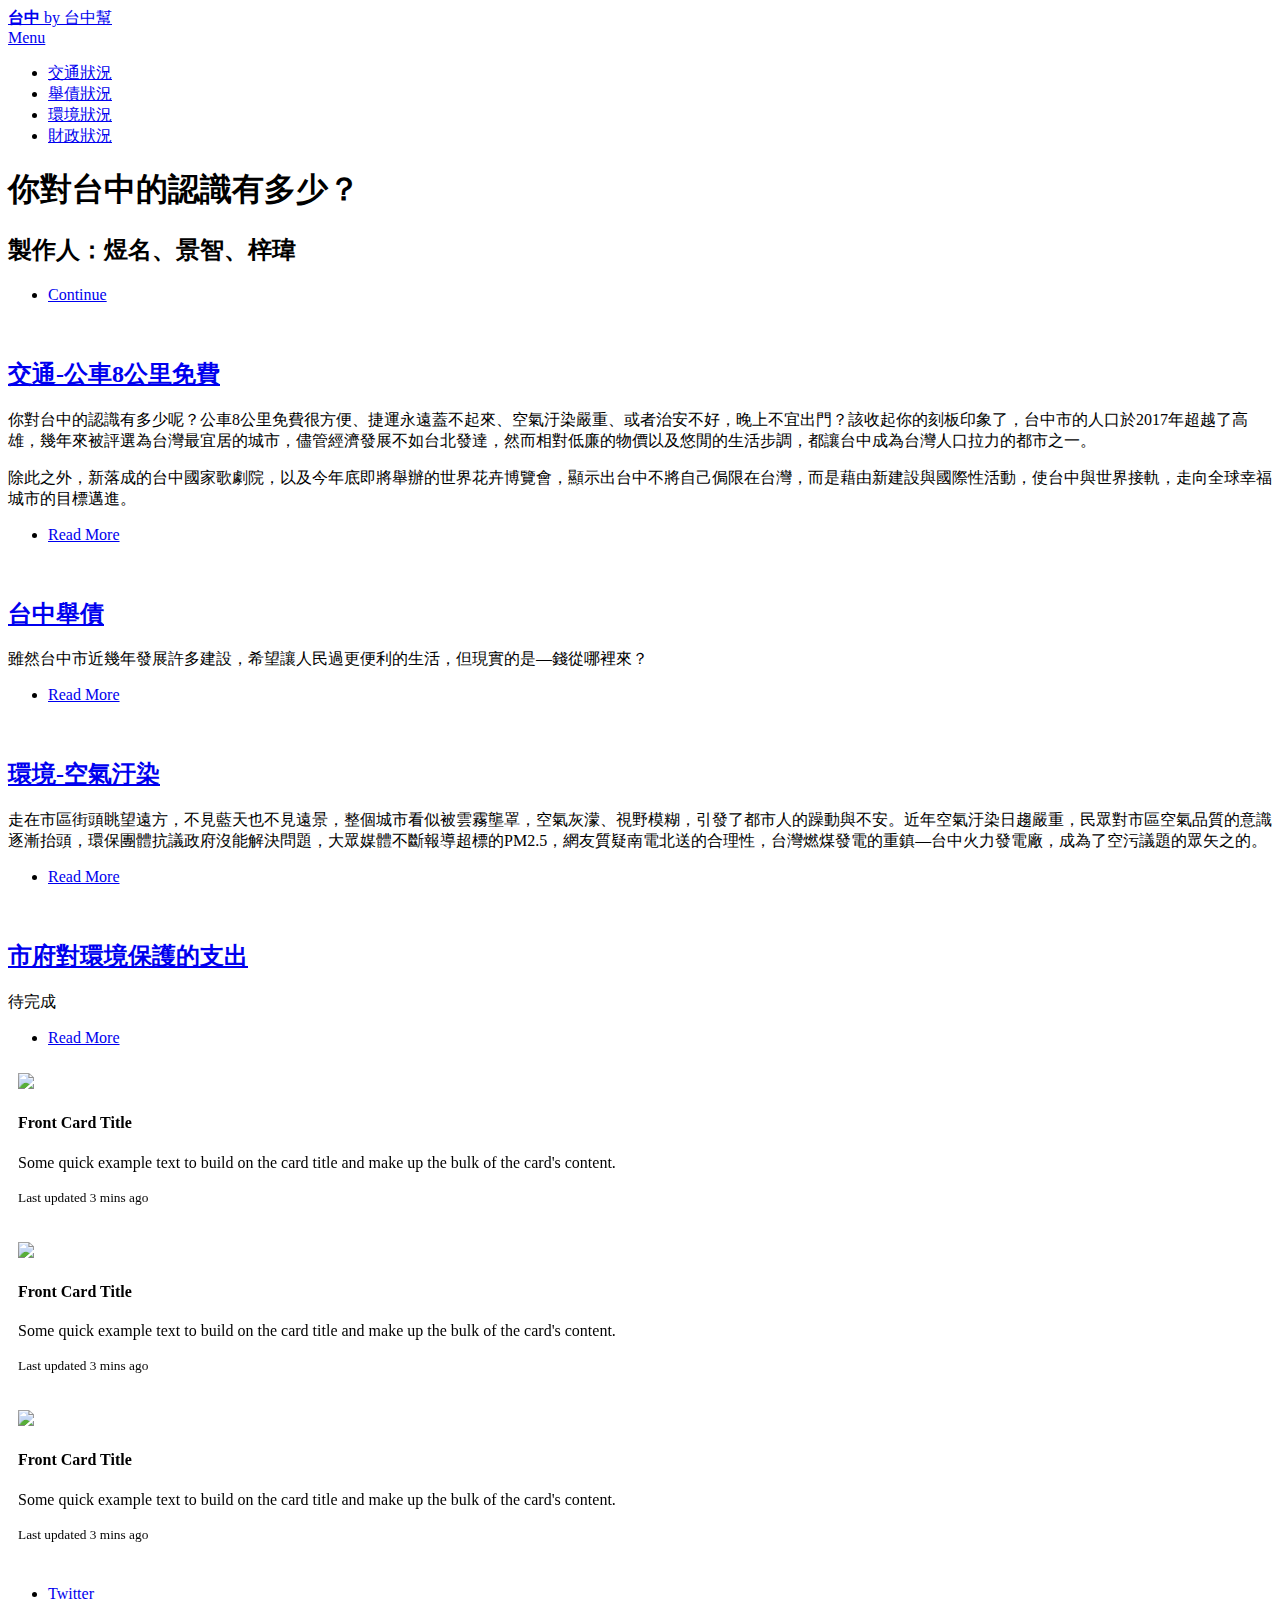
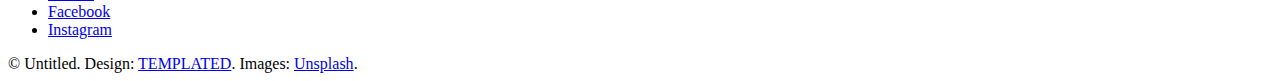
==== index.html @ e521bea5 "新增圖片" ====
<!DOCTYPE HTML>
<!--
	Binary by TEMPLATED
	templated.co @templatedco
	Released for free under the Creative Commons Attribution 3.0 license (templated.co/license)
-->
<html>
	<head>
		<!-- Global site tag (gtag.js) - Google Analytics -->
		<script async src="https://www.googletagmanager.com/gtag/js?id=UA-119748230-1"></script>
		<script>
		  window.dataLayer = window.dataLayer || [];
		  function gtag(){dataLayer.push(arguments);}
		  gtag('js', new Date());

		  gtag('config', 'UA-119748230-1');
		</script>


<!--引入bootstrap-->
<link rel="stylesheet" href="https://stackpath.bootstrapcdn.com/bootstrap/4.1.1/css/bootstrap.min.css" integrity="sha384-WskhaSGFgHYWDcbwN70/dfYBj47jz9qbsMId/iRN3ewGhXQFZCSftd1LZCfmhktB" crossorigin="anonymous">

<!--add the responsive viewport meta tag-->
<meta name="viewport" content="width=device-width, initial-scale=1, shrink-to-fit=no">
<!--flip card css-->
<style>
.card {
  margin: 10px 10px;
}

/* Flip Cards CSS */
.card-container {
  display: grid;
  perspective: 700px;
}

.card-flip {
  display: grid;
  grid-template: 1fr / 1fr;
  grid-template-areas: "frontAndBack";
  transform-style: preserve-3d;
  transition: all 0.7s ease;
}

.card-flip div {
  backface-visibility: hidden;
  transform-style: preserve-3d;
}

.front {
  grid-area: frontAndBack;
}

.back {
  grid-area: frontAndBack;
  transform: rotateY(-180deg);
}

.card-container:hover .card-flip {
  transform: rotateY(180deg);
}
</style>

		<title>經濟部落客-台中</title>
		<meta charset="utf-8" />
		<meta name="viewport" content="width=device-width, initial-scale=1" />
		<link rel="stylesheet" href="assets/css/main.css" />
	</head>
	<body>

		<!-- Header -->
			<header id="header">
				<a href="index.html" class="logo"><strong>台中</strong> by 台中幫</a>
				<nav>
					<a href="#menu">Menu</a>
				</nav>
			</header>

		<!-- Nav -->
			<nav id="menu">
				<ul class="links">
					<li><a href="https://chnejohnson.github.io/templated-binary/generic.html">交通狀況</a></li>
					<li><a href="https://chnejohnson.github.io/templated-binary/generic2.html">舉債狀況</a></li>
					<li><a href="https://chnejohnson.github.io/templated-binary/generic3.html">環境狀況</a></li>
						<li><a href="https://chnejohnson.github.io/templated-binary/generic3.html">財政狀況</a></li>
				</ul>
			</nav>

		<!-- Banner -->
			<section id="banner">
				<div class="inner">
					<h1>你對台中的認識有多少？</h1>
					<h2>製作人：煜名、景智、梓瑋</h2>
					<ul class="actions">
						<li><a href="#one" class="button alt scrolly big">Continue</a></li>
					</ul>
				</div>
			</section>




		<!-- One -->
			<article id="one" class="post style1">
				<div class="image">
					<img src="images/pic14.jpg" alt="" data-position="75% center" />
				</div>
				<div class="content">
					<div class="inner">
						<header>
							<h2><a href="generic.html">交通-公車8公里免費</a></h2>

						</header>
						<!--首頁概要文字  -->
<p>你對台中的認識有多少呢？公車8公里免費很方便、捷運永遠蓋不起來、空氣汙染嚴重、或者治安不好，晚上不宜出門？該收起你的刻板印象了，台中市的人口於2017年超越了高雄，幾年來被評選為台灣最宜居的城市，儘管經濟發展不如台北發達，然而相對低廉的物價以及悠閒的生活步調，都讓台中成為台灣人口拉力的都市之一。
</p>
<p>除此之外，新落成的台中國家歌劇院，以及今年底即將舉辦的世界花卉博覽會，顯示出台中不將自己侷限在台灣，而是藉由新建設與國際性活動，使台中與世界接軌，走向全球幸福城市的目標邁進。
</p>
						<ul class="actions">
							<li><a href="generic.html" class="button alt">Read More</a></li>
						</ul>
					</div>
					<div class="postnav">
						<a href="#" class="prev disabled"><span class="icon fa-chevron-up"></span></a>
						<a href="#two" class="scrolly next"><span class="icon fa-chevron-down"></span></a>
					</div>
				</div>
			</article>

		<!-- Two -->
			<article id="two" class="post invert style1 alt">
				<div class="image">
					<img src="images/pic13.jpg" alt="" data-position="10% center" />
				</div>
				<div class="content">
					<div class="inner">
						<header>
							<h2><a href="generic2.html">台中舉債</a></h2>

						</header>
						<p>雖然台中市近幾年發展許多建設，希望讓人民過更便利的生活，但現實的是—錢從哪裡來？</p>
						<ul class="actions">
							<li><a href="generic2.html" class="button alt">Read More</a></li>
						</ul>
					</div>
					<div class="postnav">
						<a href="#one" class="scrolly prev"><span class="icon fa-chevron-up"></span></a>
						<a href="#three" class="scrolly next"><span class="icon fa-chevron-down"></span></a>
					</div>
				</div>
			</article>

		<!-- Three -->
			<article id="three" class="post style2">
				<div class="image">
					<img src="images/空氣汙染.jpg" alt="" data-position="80% center" />
				</div>
				<div class="content">
					<div class="inner">
						<header>
							<h2><a href="generic3.html">環境-空氣汙染</a></h2>

						</header>
						<p>走在市區街頭眺望遠方，不見藍天也不見遠景，整個城市看似被雲霧壟罩，空氣灰濛、視野模糊，引發了都市人的躁動與不安。近年空氣汙染日趨嚴重，民眾對市區空氣品質的意識逐漸抬頭，環保團體抗議政府沒能解決問題，大眾媒體不斷報導超標的PM2.5，網友質疑南電北送的合理性，台灣燃煤發電的重鎮—台中火力發電廠，成為了空污議題的眾矢之的。</p>
						<ul class="actions">
							<li><a href="generic3.html" class="button alt">Read More</a></li>
						</ul>
					</div>
					<div class="postnav">
						<a href="#two" class="scrolly prev"><span class="icon fa-chevron-up"></span></a>
						<a href="#four" class="scrolly next"><span class="icon fa-chevron-down"></span></a>
					</div>
				</div>
			</article>

			<!-- Four -->
			<article id="four" class="post invert style2 alt">
				<div class="image">
					<img src="images/pic14.jpg" alt="" data-position="60% center" />
				</div>
				<div class="content">
					<div class="inner">
						<header>
							<h2><a href="generic4.html">市府對環境保護的支出</a></h2>

						</header>
						<p>待完成</p>
						<ul class="actions">
							<li><a href="generic4.html" class="button alt">Read More</a></li>
						</ul>
					</div>
					<div class="postnav">
						<a href="#three" class="scrolly prev"><span class="icon fa-chevron-up"></span></a>
						<a href="#five" class="scrolly next"><span class="icon fa-chevron-down"></span></a>
					</div>
				</div>
			</article>

			<!--flip card-->
			<div class="container">
			  <div class="row">
			   <!-- Card 2A -->
			     <div class="col-md-4 card-container";>
			       <div class="card-flip">
			        <!-- Card 2 Front -->
			        <div class="card front">
			          <img src="https://nikonrumors.com/wp-content/uploads/2014/03/Nikon-1-V3-sample-photo.jpg" class="card-img-top img-fluid">
			          <div class="card-block">
			            <h4 class="card-title">Front Card Title</h4>
			            <p class="card-text">Some quick example text to build on the card title and make up the bulk of the card's content.</p>
			            <p class="card-text"><small class="text-muted">Last updated 3 mins ago</small></p>
			          </div>
			        </div>
			        <!-- End Card 2 Front -->

			        <!-- Card 2 Back -->
			        <div class="card back">
			          <div class="card-header">
			            Featured
			          </div>
			          <div class="card-block">
			            <h4 class="card-title">Special title treatment</h4>
			            <p class="card-text">With supporting text below as a natural lead-in to additional content.</p>
			          </div>
			        </div>
			        <!-- End Card 2 Back -->
			      </div>
			    </div>
					<!-- End Card 2A -->
					<!-- Card 2B -->
 			     <div class="col-md-4 card-container">
 			       <div class="card-flip">
 			        <!-- Card 2 Front -->
 			        <div class="card front">
 			          <img src="https://nikonrumors.com/wp-content/uploads/2014/03/Nikon-1-V3-sample-photo.jpg" class="card-img-top img-fluid">
 			          <div class="card-block">
 			            <h4 class="card-title">Front Card Title</h4>
 			            <p class="card-text">Some quick example text to build on the card title and make up the bulk of the card's content.</p>
 			            <p class="card-text"><small class="text-muted">Last updated 3 mins ago</small></p>
 			          </div>
 			        </div>
 			        <!-- End Card 2 Front -->

 			        <!-- Card 2 Back -->
 			        <div class="card back">
 			          <div class="card-header">
 			            Featured
 			          </div>
 			          <div class="card-block">
 			            <h4 class="card-title">Special title treatment</h4>
 			            <p class="card-text">With supporting text below as a natural lead-in to additional content.</p>
 			          </div>
 			        </div>
 			        <!-- End Card 2 Back -->
 			      </div>
 			    </div>
 					<!-- End Card 2B -->
					<!-- Card 2C -->
 			     <div class="col-md-4 card-container">
 			       <div class="card-flip">
 			        <!-- Card 2C Front -->
 			        <div class="card front">
 			          <img src="https://nikonrumors.com/wp-content/uploads/2014/03/Nikon-1-V3-sample-photo.jpg" class="card-img-top img-fluid">
 			          <div class="card-block">
 			            <h4 class="card-title">Front Card Title</h4>
 			            <p class="card-text">Some quick example text to build on the card title and make up the bulk of the card's content.</p>
 			            <p class="card-text"><small class="text-muted">Last updated 3 mins ago</small></p>
 			          </div>
 			        </div>
 			        <!-- End Card 2C Front -->

 			        <!-- Card 2C Back -->
 			        <div class="card back">
 			          <div class="card-header">
 			            Featured
 			          </div>
 			          <div class="card-block">
 			            <h4 class="card-title">Special title treatment</h4>
 			            <p class="card-text">With supporting text below as a natural lead-in to additional content.</p>
 			          </div>
 			        </div>
 			        <!-- End Card 2C Back -->
 			      </div>
 			    </div>
 					<!-- End Card 2C -->
				</div>
			</div>
		<!-- Footer -->
			<footer id="footer">
				<ul class="icons">
					<li><a href="#" class="icon fa-twitter"><span class="label">Twitter</span></a></li>
					<li><a href="#" class="icon fa-facebook"><span class="label">Facebook</span></a></li>
					<li><a href="#" class="icon fa-instagram"><span class="label">Instagram</span></a></li>
				</ul>
				<div class="copyright">
					&copy; Untitled. Design: <a href="https://templated.co">TEMPLATED</a>. Images: <a href="https://unsplash.com">Unsplash</a>.
				</div>
			</footer>

		<!-- Scripts -->
			<script src="assets/js/jquery.min.js"></script>
			<script src="assets/js/jquery.scrolly.min.js"></script>
			<script src="assets/js/skel.min.js"></script>
			<script src="assets/js/util.js"></script>
			<script src="assets/js/main.js"></script>

<!--引入bootstrap-->
<script src="https://code.jquery.com/jquery-3.2.1.slim.min.js" integrity="sha384-KJ3o2DKtIkvYIK3UENzmM7KCkRr/rE9/Qpg6aAZGJwFDMVNA/GpGFF93hXpG5KkN" crossorigin="anonymous"></script>
<script src="https://cdnjs.cloudflare.com/ajax/libs/popper.js/1.12.9/umd/popper.min.js" integrity="sha384-ApNbgh9B+Y1QKtv3Rn7W3mgPxhU9K/ScQsAP7hUibX39j7fakFPskvXusvfa0b4Q" crossorigin="anonymous"></script>
<script src="https://maxcdn.bootstrapcdn.com/bootstrap/4.0.0/js/bootstrap.min.js" integrity="sha384-JZR6Spejh4U02d8jOt6vLEHfe/JQGiRRSQQxSfFWpi1MquVdAyjUar5+76PVCmYl" crossorigin="anonymous"></script>


	</body>
</html>
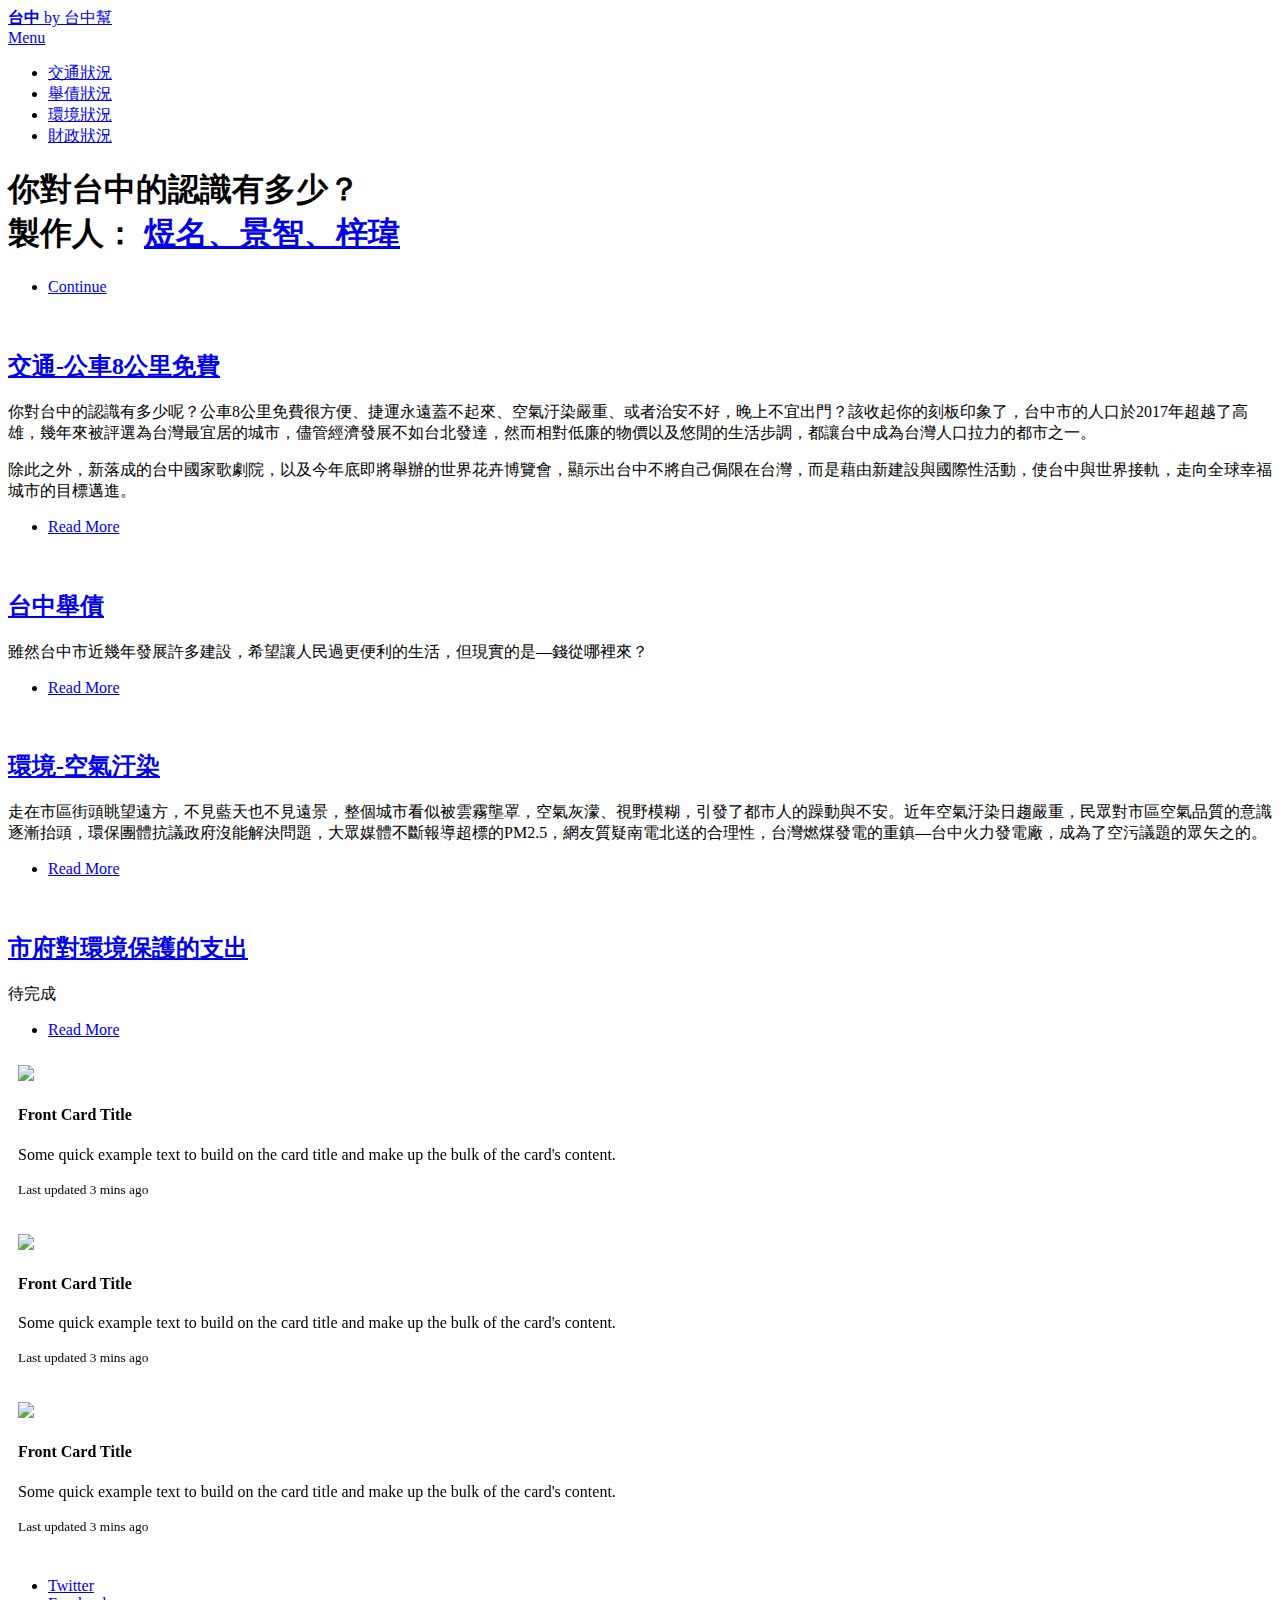
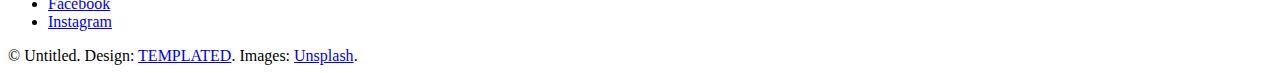
==== commit 701f7738: "Revert "新增圖片"" ====
--- a/index.html
+++ b/index.html
@@ -60,7 +60,6 @@
   transform: rotateY(180deg);
 }
 </style>
-
 		<title>經濟部落客-台中</title>
 		<meta charset="utf-8" />
 		<meta name="viewport" content="width=device-width, initial-scale=1" />
@@ -89,8 +88,8 @@
 		<!-- Banner -->
 			<section id="banner">
 				<div class="inner">
-					<h1>你對台中的認識有多少？</h1>
-					<h2>製作人：煜名、景智、梓瑋</h2>
+					<h1>你對台中的認識有多少？</br>
+					製作人： <a href="https://www.facebook.com/ntpueconblogcompetition/">煜名、景智、梓瑋</a></h1>
 					<ul class="actions">
 						<li><a href="#one" class="button alt scrolly big">Continue</a></li>
 					</ul>
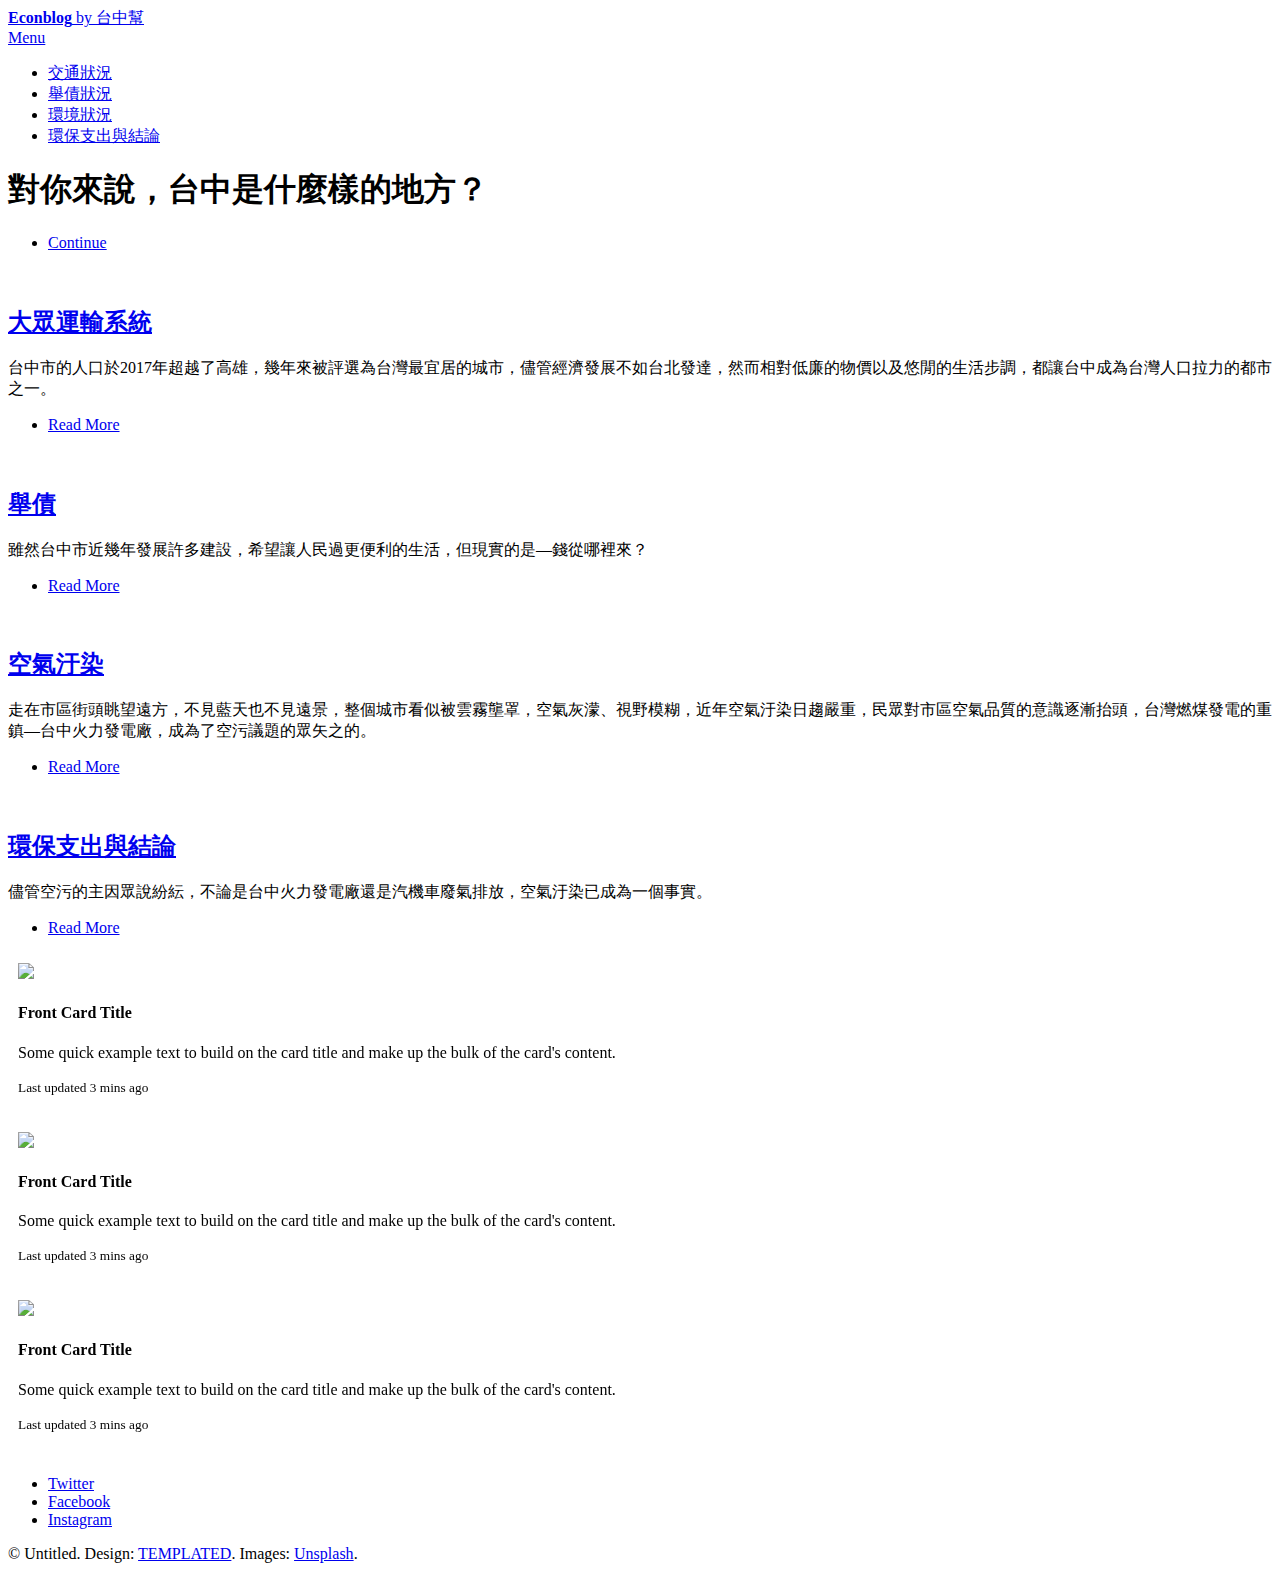
==== commit 94aefac3: "5/30" ====
--- a/index.html
+++ b/index.html
@@ -60,7 +60,7 @@
   transform: rotateY(180deg);
 }
 </style>
-		<title>經濟部落客-台中</title>
+		<title>經濟部落客競賽-台中</title>
 		<meta charset="utf-8" />
 		<meta name="viewport" content="width=device-width, initial-scale=1" />
 		<link rel="stylesheet" href="assets/css/main.css" />
@@ -69,7 +69,7 @@
 
 		<!-- Header -->
 			<header id="header">
-				<a href="index.html" class="logo"><strong>台中</strong> by 台中幫</a>
+				<a href="index.html" class="logo"><strong>Econblog</strong> by 台中幫</a>
 				<nav>
 					<a href="#menu">Menu</a>
 				</nav>
@@ -81,15 +81,14 @@
 					<li><a href="https://chnejohnson.github.io/templated-binary/generic.html">交通狀況</a></li>
 					<li><a href="https://chnejohnson.github.io/templated-binary/generic2.html">舉債狀況</a></li>
 					<li><a href="https://chnejohnson.github.io/templated-binary/generic3.html">環境狀況</a></li>
-						<li><a href="https://chnejohnson.github.io/templated-binary/generic3.html">財政狀況</a></li>
+						<li><a href="https://chnejohnson.github.io/templated-binary/generic4.html">環保支出與結論</a></li>
 				</ul>
 			</nav>
 
 		<!-- Banner -->
 			<section id="banner">
 				<div class="inner">
-					<h1>你對台中的認識有多少？</br>
-					製作人： <a href="https://www.facebook.com/ntpueconblogcompetition/">煜名、景智、梓瑋</a></h1>
+					<h1>對你來說，台中是什麼樣的地方？</h1>
 					<ul class="actions">
 						<li><a href="#one" class="button alt scrolly big">Continue</a></li>
 					</ul>
@@ -102,19 +101,18 @@
 		<!-- One -->
 			<article id="one" class="post style1">
 				<div class="image">
-					<img src="images/pic14.jpg" alt="" data-position="75% center" />
+					<img src="images/BRT首頁2.jpg" alt="" data-position="75% center" />
 				</div>
 				<div class="content">
 					<div class="inner">
 						<header>
-							<h2><a href="generic.html">交通-公車8公里免費</a></h2>
+							<h2><a href="generic.html">大眾運輸系統</a></h2>
 
 						</header>
 						<!--首頁概要文字  -->
-<p>你對台中的認識有多少呢？公車8公里免費很方便、捷運永遠蓋不起來、空氣汙染嚴重、或者治安不好，晚上不宜出門？該收起你的刻板印象了，台中市的人口於2017年超越了高雄，幾年來被評選為台灣最宜居的城市，儘管經濟發展不如台北發達，然而相對低廉的物價以及悠閒的生活步調，都讓台中成為台灣人口拉力的都市之一。
+<p>台中市的人口於2017年超越了高雄，幾年來被評選為台灣最宜居的城市，儘管經濟發展不如台北發達，然而相對低廉的物價以及悠閒的生活步調，都讓台中成為台灣人口拉力的都市之一。
 </p>
-<p>除此之外，新落成的台中國家歌劇院，以及今年底即將舉辦的世界花卉博覽會，顯示出台中不將自己侷限在台灣，而是藉由新建設與國際性活動，使台中與世界接軌，走向全球幸福城市的目標邁進。
-</p>
+
 						<ul class="actions">
 							<li><a href="generic.html" class="button alt">Read More</a></li>
 						</ul>
@@ -129,12 +127,12 @@
 		<!-- Two -->
 			<article id="two" class="post invert style1 alt">
 				<div class="image">
-					<img src="images/pic13.jpg" alt="" data-position="10% center" />
+					<img src="images/市府.jpg" alt="" data-position="10% center" />
 				</div>
 				<div class="content">
 					<div class="inner">
 						<header>
-							<h2><a href="generic2.html">台中舉債</a></h2>
+							<h2><a href="generic2.html">舉債</a></h2>
 
 						</header>
 						<p>雖然台中市近幾年發展許多建設，希望讓人民過更便利的生活，但現實的是—錢從哪裡來？</p>
@@ -157,10 +155,10 @@
 				<div class="content">
 					<div class="inner">
 						<header>
-							<h2><a href="generic3.html">環境-空氣汙染</a></h2>
+							<h2><a href="generic3.html">空氣汙染</a></h2>
 
 						</header>
-						<p>走在市區街頭眺望遠方，不見藍天也不見遠景，整個城市看似被雲霧壟罩，空氣灰濛、視野模糊，引發了都市人的躁動與不安。近年空氣汙染日趨嚴重，民眾對市區空氣品質的意識逐漸抬頭，環保團體抗議政府沒能解決問題，大眾媒體不斷報導超標的PM2.5，網友質疑南電北送的合理性，台灣燃煤發電的重鎮—台中火力發電廠，成為了空污議題的眾矢之的。</p>
+						<p>走在市區街頭眺望遠方，不見藍天也不見遠景，整個城市看似被雲霧壟罩，空氣灰濛、視野模糊，近年空氣汙染日趨嚴重，民眾對市區空氣品質的意識逐漸抬頭，台灣燃煤發電的重鎮—台中火力發電廠，成為了空污議題的眾矢之的。</p>
 						<ul class="actions">
 							<li><a href="generic3.html" class="button alt">Read More</a></li>
 						</ul>
@@ -175,15 +173,15 @@
 			<!-- Four -->
 			<article id="four" class="post invert style2 alt">
 				<div class="image">
-					<img src="images/pic14.jpg" alt="" data-position="60% center" />
+					<img src="images/柳川2.jpg" alt="" data-position="60% center" />
 				</div>
 				<div class="content">
 					<div class="inner">
 						<header>
-							<h2><a href="generic4.html">市府對環境保護的支出</a></h2>
+							<h2><a href="generic4.html">環保支出與結論</a></h2>
 
 						</header>
-						<p>待完成</p>
+						<p>儘管空污的主因眾說紛紜，不論是台中火力發電廠還是汽機車廢氣排放，空氣汙染已成為一個事實。</p>
 						<ul class="actions">
 							<li><a href="generic4.html" class="button alt">Read More</a></li>
 						</ul>
@@ -287,9 +285,9 @@
 		<!-- Footer -->
 			<footer id="footer">
 				<ul class="icons">
-					<li><a href="#" class="icon fa-twitter"><span class="label">Twitter</span></a></li>
-					<li><a href="#" class="icon fa-facebook"><span class="label">Facebook</span></a></li>
-					<li><a href="#" class="icon fa-instagram"><span class="label">Instagram</span></a></li>
+					<li><a href="https://www.facebook.com/ntpueconblogcompetition/" class="icon fa-twitter"><span class="label">Twitter</span></a></li>
+					<li><a href="https://www.facebook.com/ntpueconblogcompetition/" class="icon fa-facebook"><span class="label">Facebook</span></a></li>
+					<li><a href="https://www.facebook.com/ntpueconblogcompetition/" class="icon fa-instagram"><span class="label">Instagram</span></a></li>
 				</ul>
 				<div class="copyright">
 					&copy; Untitled. Design: <a href="https://templated.co">TEMPLATED</a>. Images: <a href="https://unsplash.com">Unsplash</a>.
